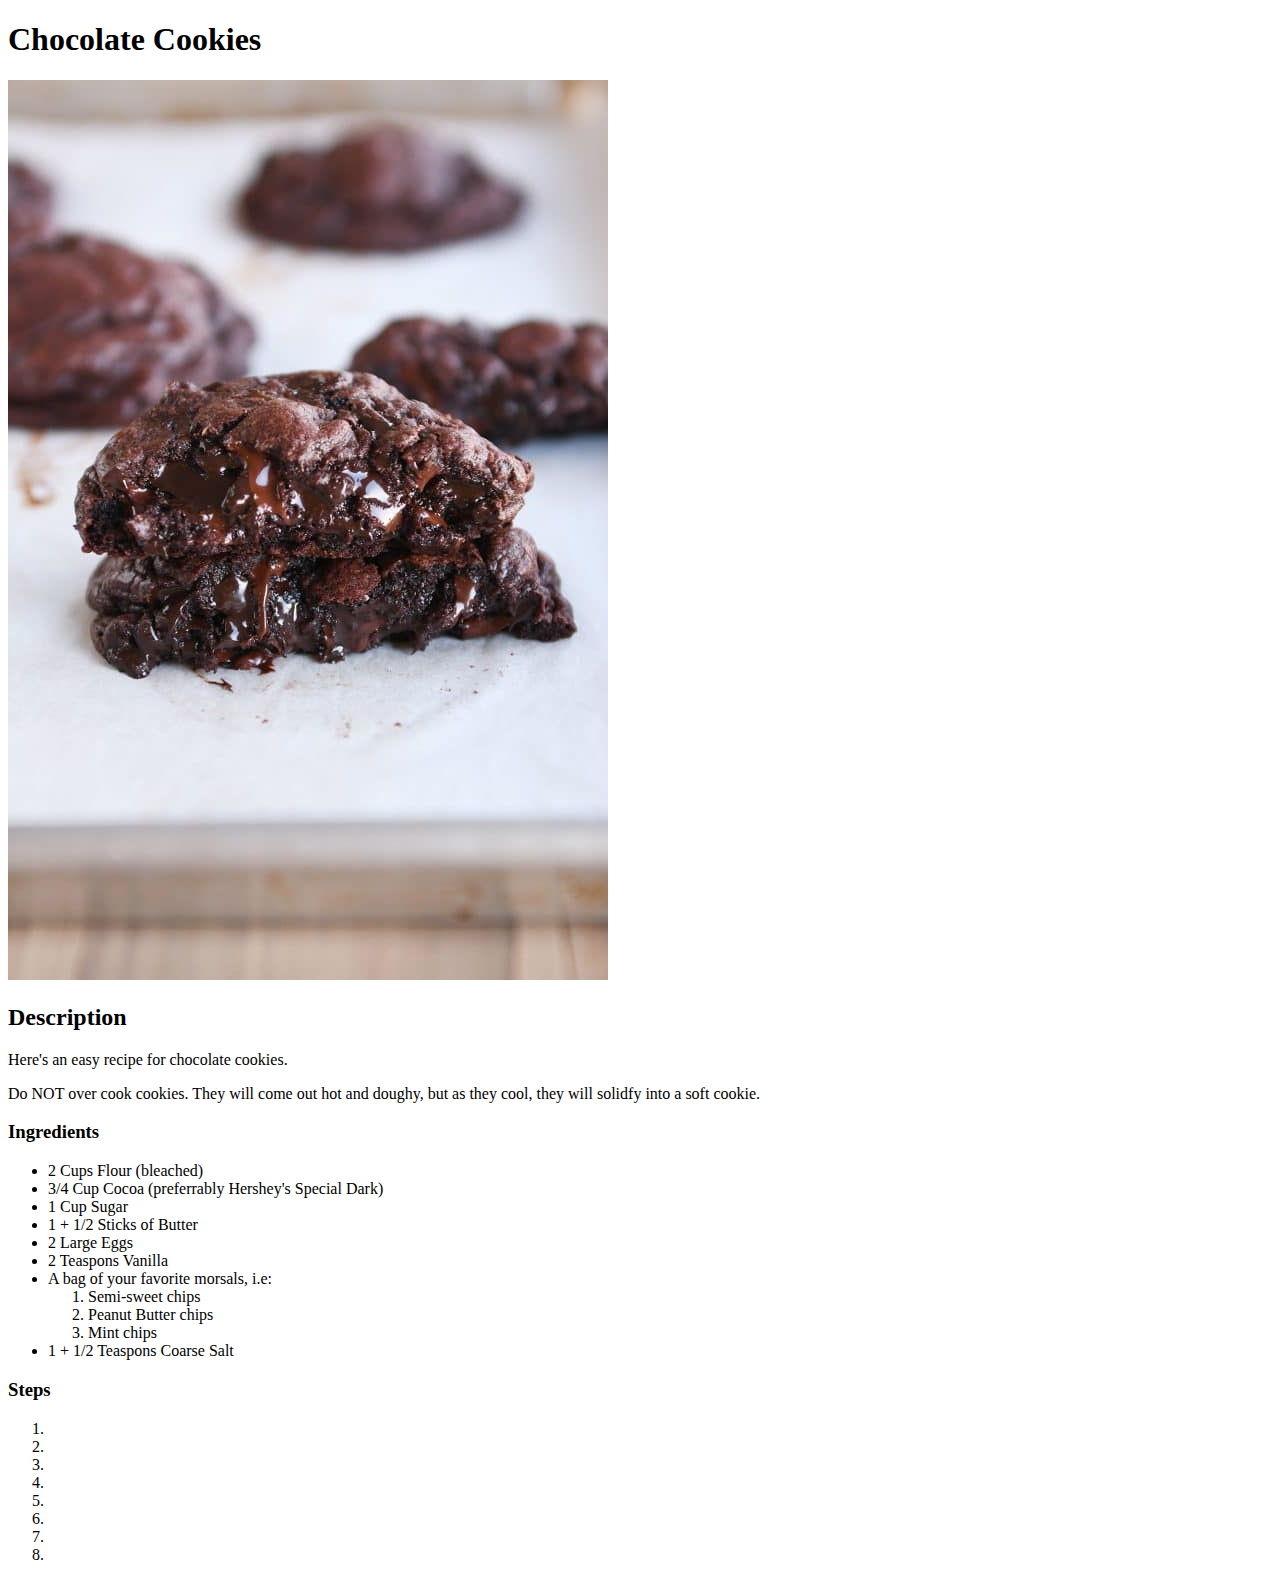
==== recipes/chococlate-cookies.html @ f3e57ab9 "Chocolate Cookies Ingredients" ====
<!DOCTYPE html>
<html lang="en">

<head>
    <meta charset="UTF-8">
    <meta name="viewport" content="width=device-width, initial-scale=1.0">
    <title>Odin Recipies : Chocolate Cookies</title>
</head>

<body>
    <h1>Chocolate Cookies</h1>
    <img src="../images/choco-cookie.jpg" alt="An image of a chocolate cookie.">
    <h2>Description</h2>
    <p>Here's an easy recipe for chocolate cookies.</p>
    <p>Do NOT over cook cookies. They will come out hot and doughy, but as they cool, they will solidfy into a soft
        cookie.</p>
    <h3>Ingredients</h3>
    <ul>
        <li>2 Cups Flour (bleached)</li>
        <li>3/4 Cup Cocoa (preferrably Hershey's Special Dark)</li>
        <li>1 Cup Sugar</li>
        <li>1 + 1/2 Sticks of Butter</li>
        <li>2 Large Eggs</li>
        <li>2 Teaspons Vanilla</li>
        <li>A bag of your favorite morsals, i.e:
            <ol>
                <li>Semi-sweet chips</li>
                <li>Peanut Butter chips</li>
                <li>Mint chips</li>
            </ol>
        </li>
        <li>1 + 1/2 Teaspons Coarse Salt</li>
    </ul>
    <h3>Steps</h3>
    <ol>
        <li></li>
        <li></li>
        <li></li>
        <li></li>
        <li></li>
        <li></li>
        <li></li>
        <li></li>
    </ol>
</body>

</html>
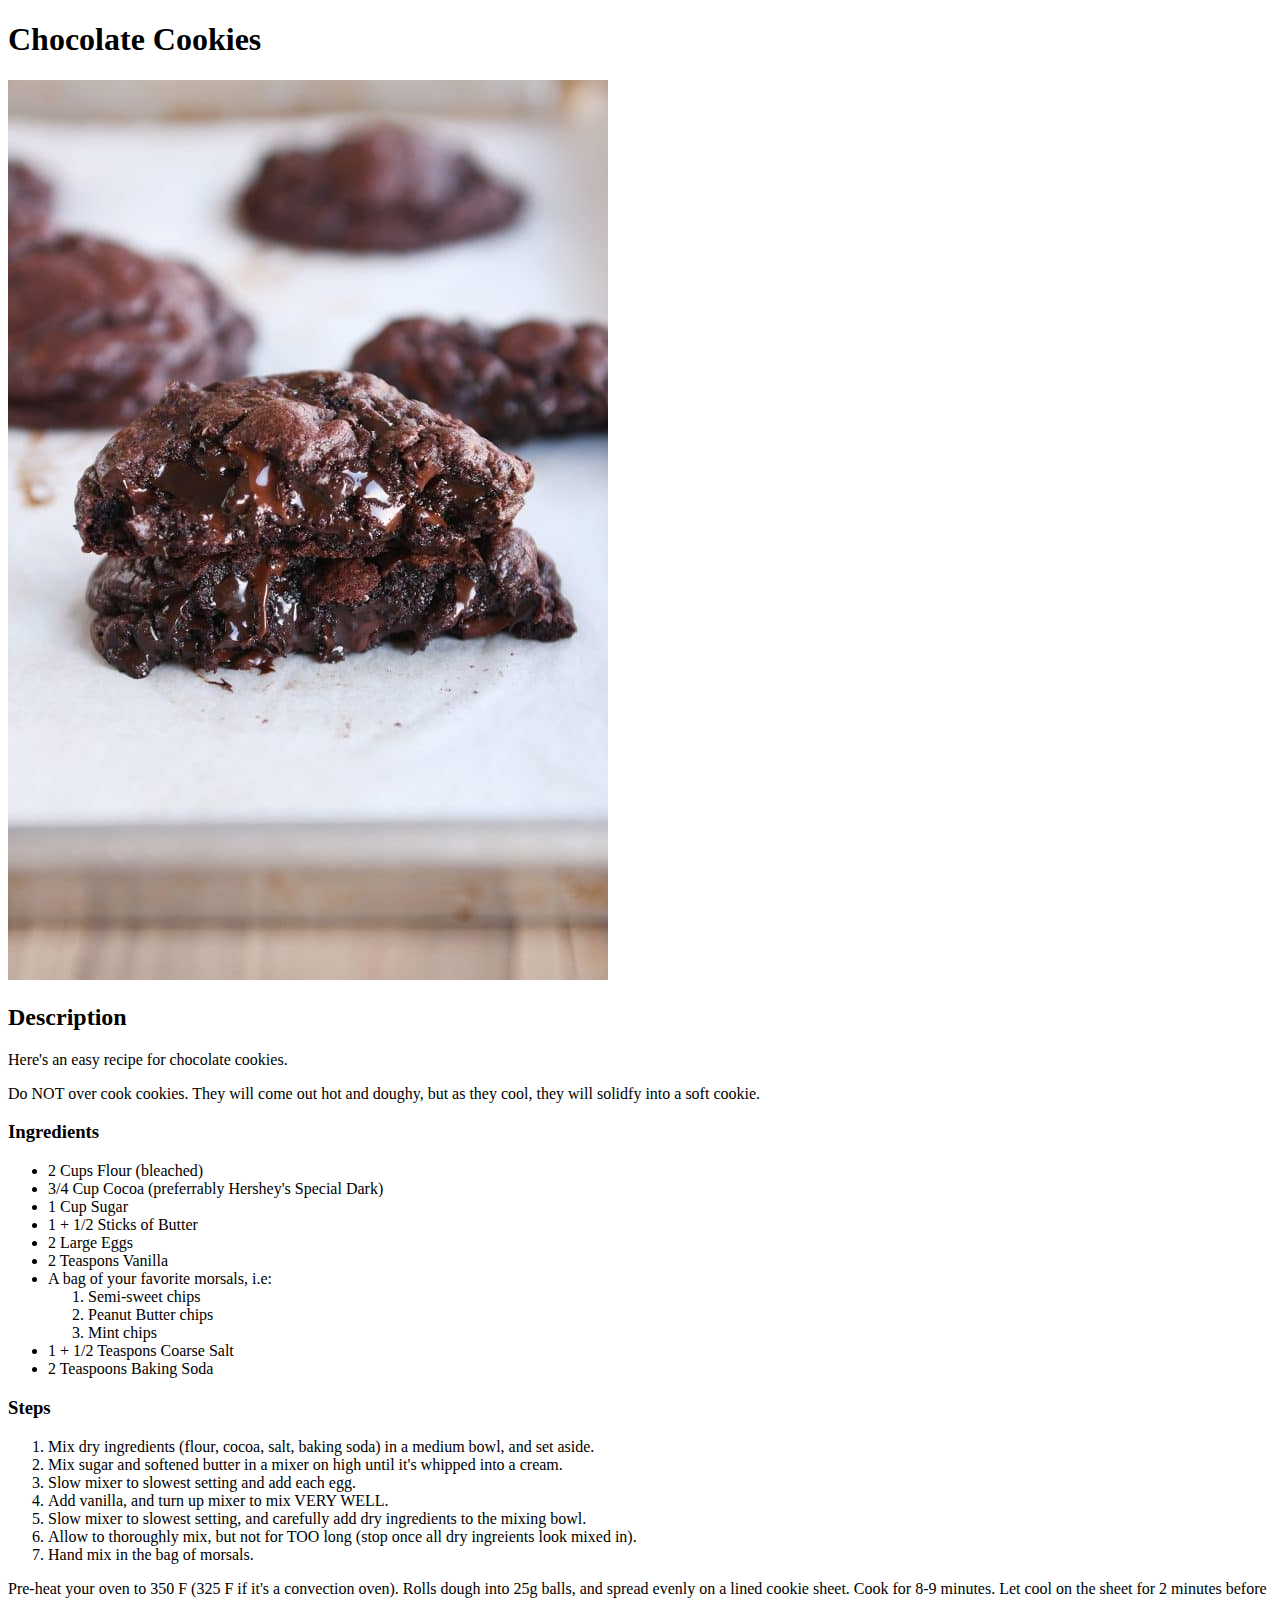
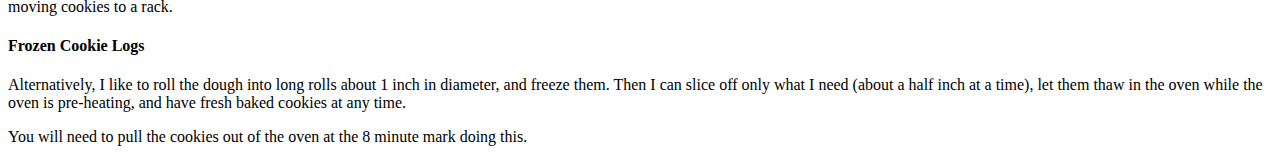
==== commit 37a33f59: "Chocolate cookie Steps" ====
--- a/recipes/chococlate-cookies.html
+++ b/recipes/chococlate-cookies.html
@@ -30,18 +30,26 @@
             </ol>
         </li>
         <li>1 + 1/2 Teaspons Coarse Salt</li>
+        <li>2 Teaspoons Baking Soda</li>
     </ul>
     <h3>Steps</h3>
     <ol>
-        <li></li>
-        <li></li>
-        <li></li>
-        <li></li>
-        <li></li>
-        <li></li>
-        <li></li>
-        <li></li>
+        <li>Mix dry ingredients (flour, cocoa, salt, baking soda) in a medium bowl, and set aside.</li>
+        <li>Mix sugar and softened butter in a mixer on high until it's whipped into a cream.</li>
+        <li>Slow mixer to slowest setting and add each egg.</li>
+        <li>Add vanilla, and turn up mixer to mix VERY WELL.</li>
+        <li>Slow mixer to slowest setting, and carefully add dry ingredients to the mixing bowl.</li>
+        <li>Allow to thoroughly mix, but not for TOO long (stop once all dry ingreients look mixed in).</li>
+        <li>Hand mix in the bag of morsals.</li>
     </ol>
+    <p>Pre-heat your oven to 350 F (325 F if it's a convection oven). Rolls dough into 25g balls, and spread evenly on a
+        lined cookie sheet. Cook for 8-9 minutes. Let cool on the sheet for 2 minutes before moving cookies to a rack.
+    </p>
+    <h4>Frozen Cookie Logs</h4>
+    <p>Alternatively, I like to roll the dough into long rolls about 1 inch in diameter, and freeze them. Then I can
+        slice off only what I need (about a half inch at a time), let them thaw in the oven while the oven is
+        pre-heating, and have fresh baked cookies at any time.</p>
+    <p>You will need to pull the cookies out of the oven at the 8 minute mark doing this. </p>
 </body>
 
 </html>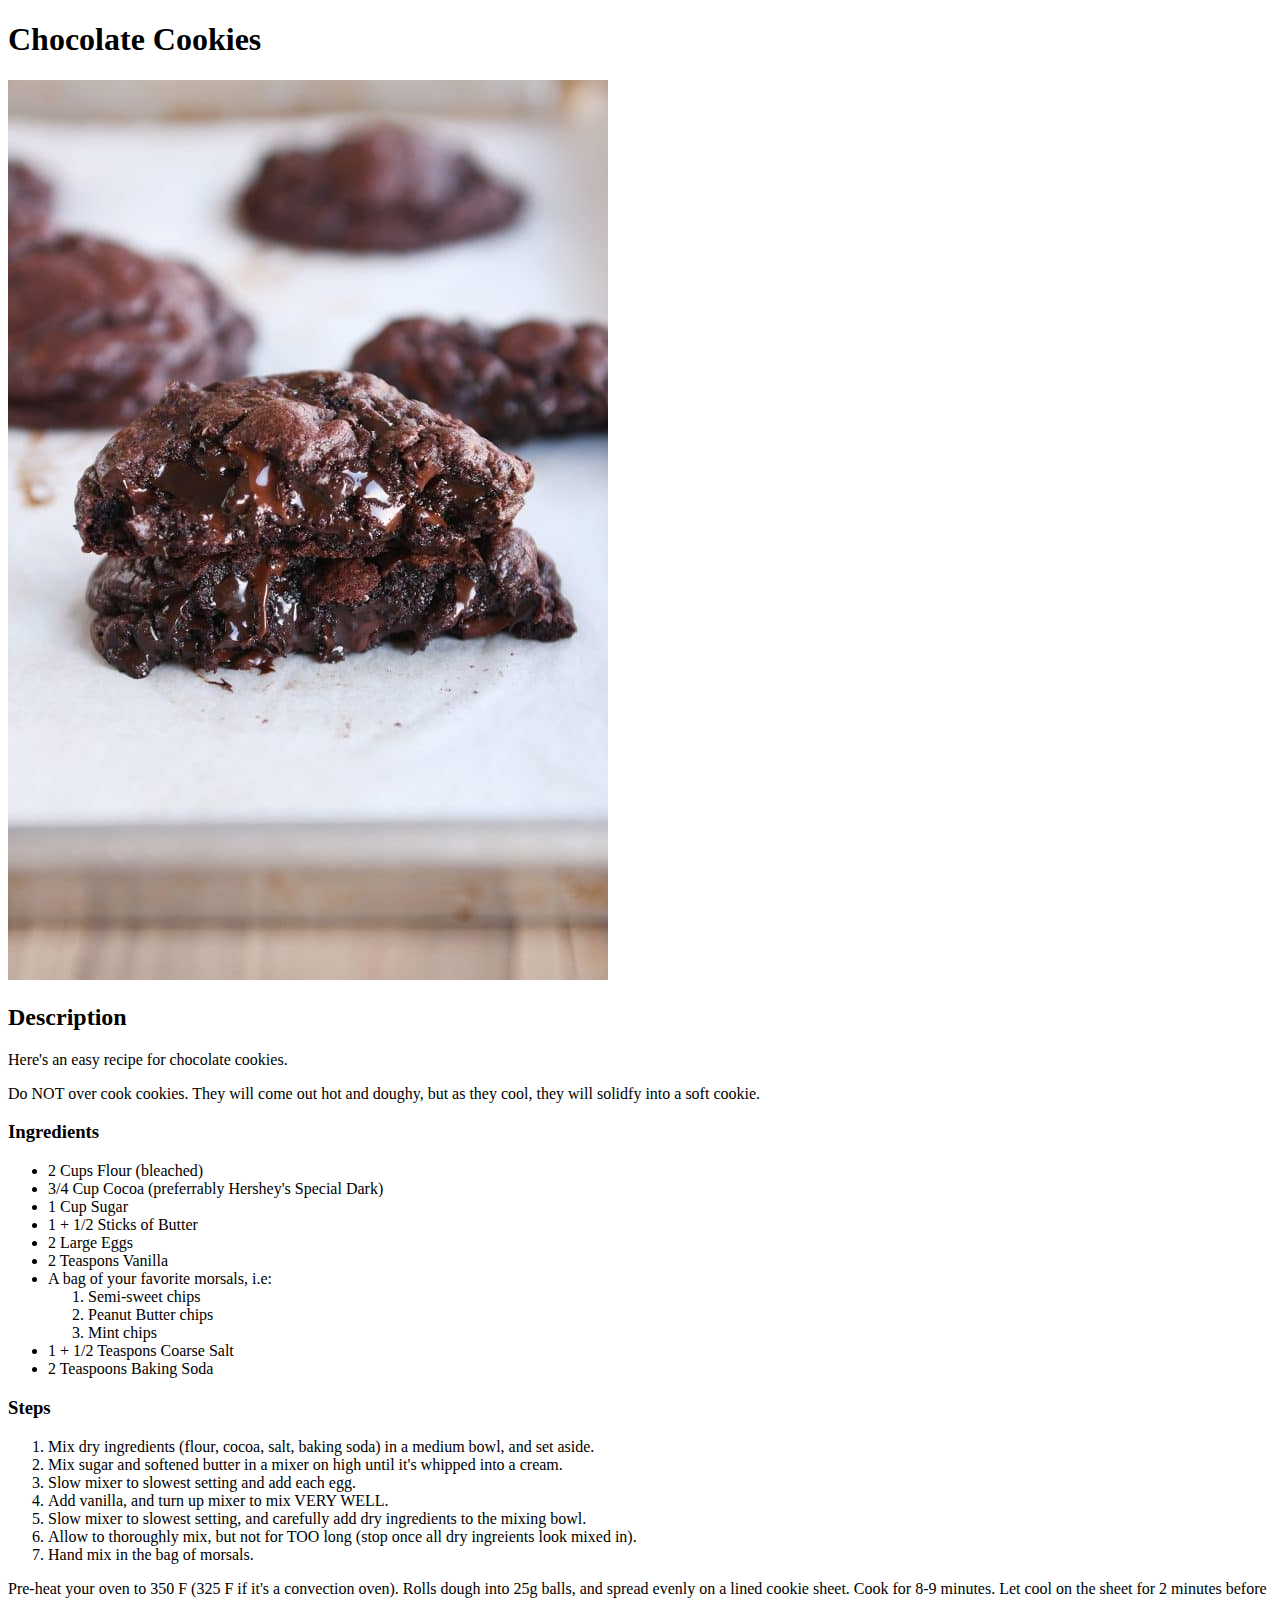
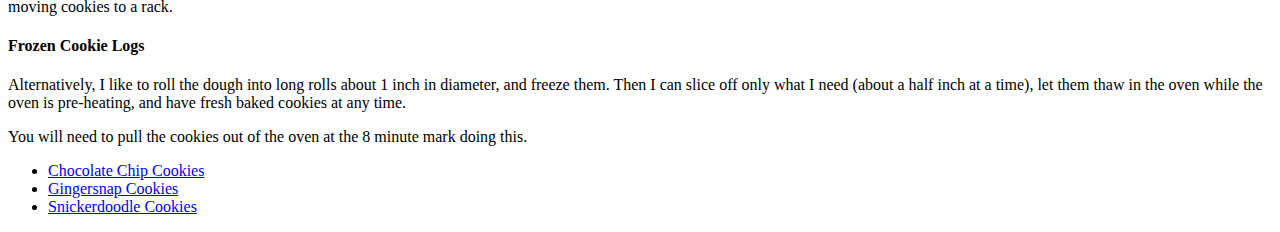
==== commit a41e9361: "Navigation on all pages" ====
--- a/recipes/chococlate-cookies.html
+++ b/recipes/chococlate-cookies.html
@@ -50,6 +50,13 @@
         slice off only what I need (about a half inch at a time), let them thaw in the oven while the oven is
         pre-heating, and have fresh baked cookies at any time.</p>
     <p>You will need to pull the cookies out of the oven at the 8 minute mark doing this. </p>
+    <nav>
+        <ul>
+            <li><a href="./recipes/chocolate-chip-cookies.html">Chocolate Chip Cookies</a></li>
+            <li><a href="./recipes/gingersnap-cookies.html">Gingersnap Cookies</a></li>
+            <li><a href="./recipes/snickerdoodle-cookies.html">Snickerdoodle Cookies</a></li>
+        </ul>
+    </nav>
 </body>
 
 </html>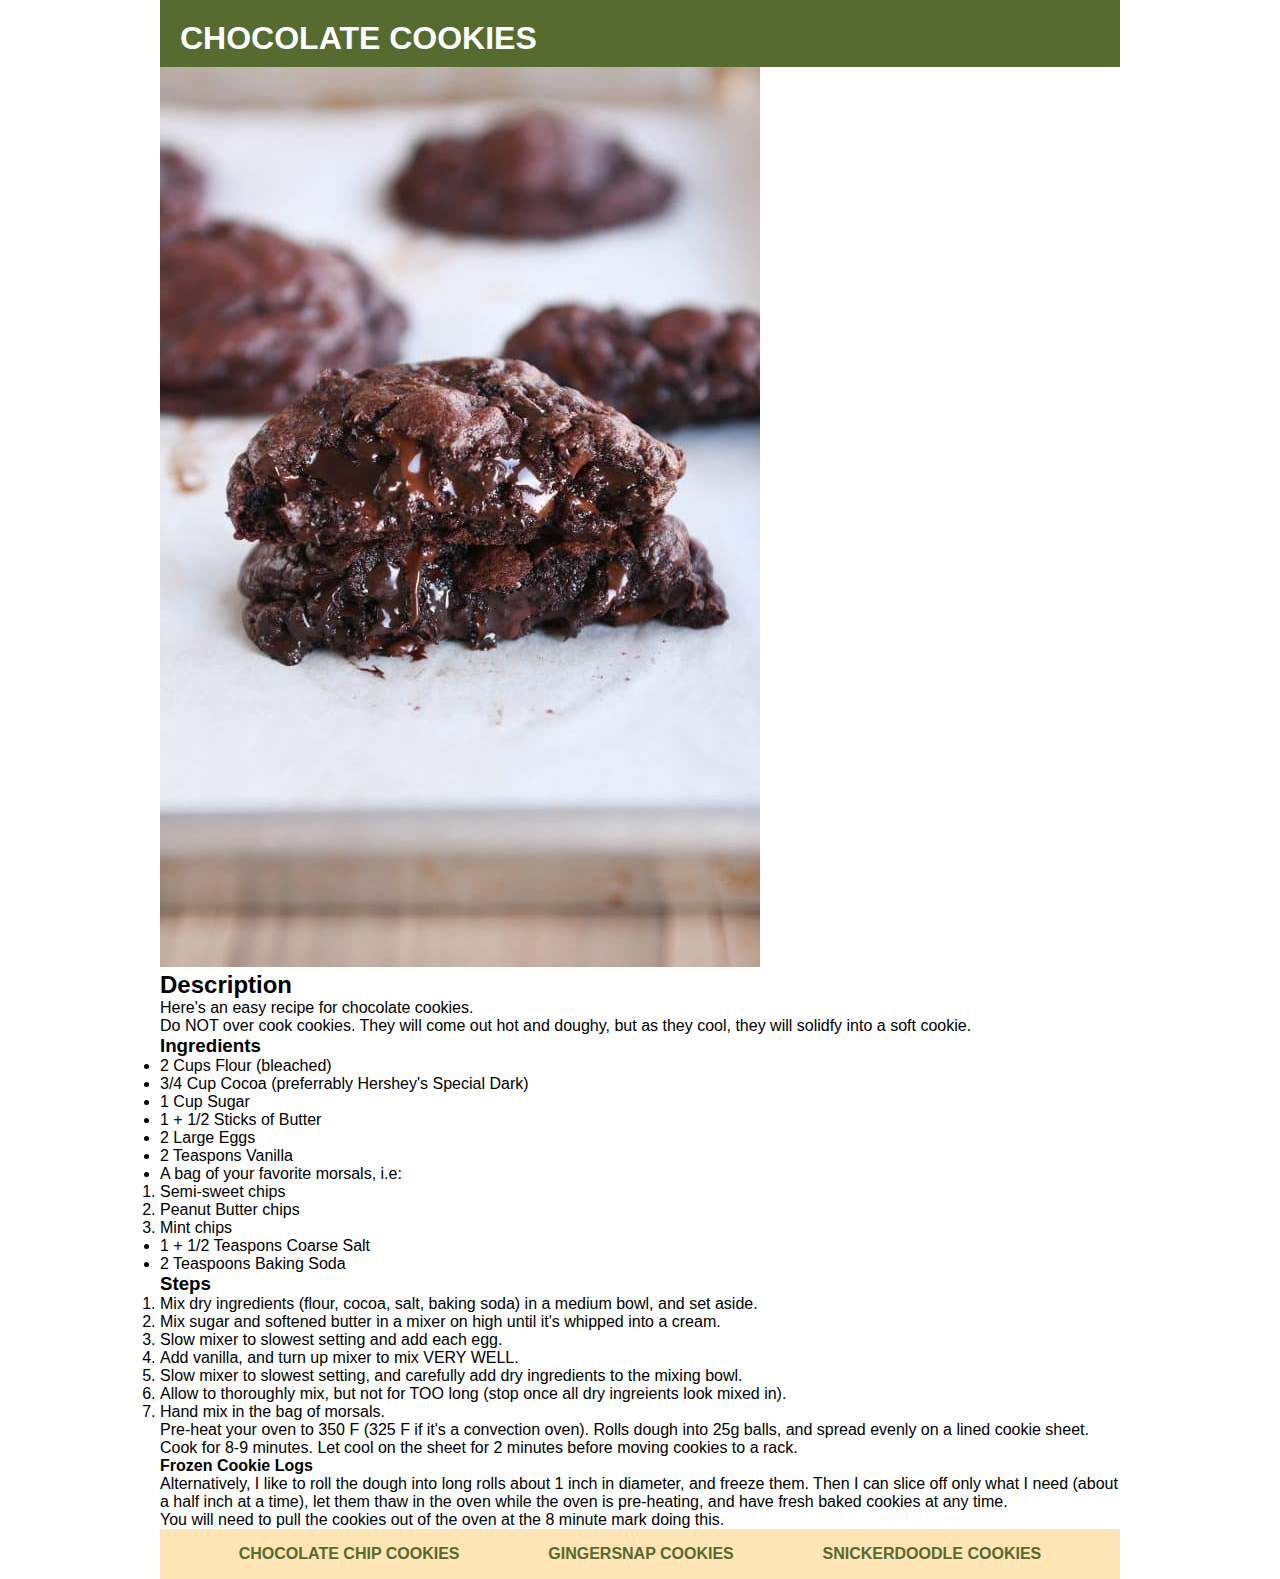
==== commit 121843ea: "Style Sheet Added" ====
--- a/recipes/chococlate-cookies.html
+++ b/recipes/chococlate-cookies.html
@@ -4,6 +4,7 @@
 <head>
     <meta charset="UTF-8">
     <meta name="viewport" content="width=device-width, initial-scale=1.0">
+    <link rel="stylesheet" href="/styles/styles.css">
     <title>Odin Recipies : Chocolate Cookies</title>
 </head>
 
@@ -52,9 +53,9 @@
     <p>You will need to pull the cookies out of the oven at the 8 minute mark doing this. </p>
     <nav>
         <ul>
-            <li><a href="./recipes/chocolate-chip-cookies.html">Chocolate Chip Cookies</a></li>
-            <li><a href="./recipes/gingersnap-cookies.html">Gingersnap Cookies</a></li>
-            <li><a href="./recipes/snickerdoodle-cookies.html">Snickerdoodle Cookies</a></li>
+            <li><a href="/recipes/chocolate-chip-cookies.html">Chocolate Chip Cookies</a></li>
+            <li><a href="/recipes/gingersnap-cookies.html">Gingersnap Cookies</a></li>
+            <li><a href="/recipes/snickerdoodle-cookies.html">Snickerdoodle Cookies</a></li>
         </ul>
     </nav>
 </body>
--- a/styles/styles.css
+++ b/styles/styles.css
@@ -0,0 +1,50 @@
+*,
+html {
+    margin: 0;
+    padding: 0;
+    font-family: Tahoma, Helvetica, sans-serif;
+}
+
+body {
+    width: 75%;
+    margin: 0 auto;
+}
+
+h1 {
+    background-color: darkolivegreen;
+    color: white;
+    padding: 20px 0px 10px 20px;
+    text-transform: uppercase;
+}
+
+nav {
+    background-color: moccasin;
+}
+
+nav ul {
+    height: 50px;
+    display: flex;
+    justify-content: space-evenly;
+    list-style-type: none;
+}
+
+nav ul li {
+    display: flex;
+    align-items: stretch;
+    text-transform: uppercase;
+    font-weight: 600;
+}
+
+nav ul li a {
+    display: flex;
+    align-items: center;
+    padding: 0 10px;
+    text-decoration: none;
+    color: darkolivegreen;
+}
+
+nav ul li a:hover {
+    background-color: darkolivegreen;
+    color: moccasin;
+    text-decoration: none;
+}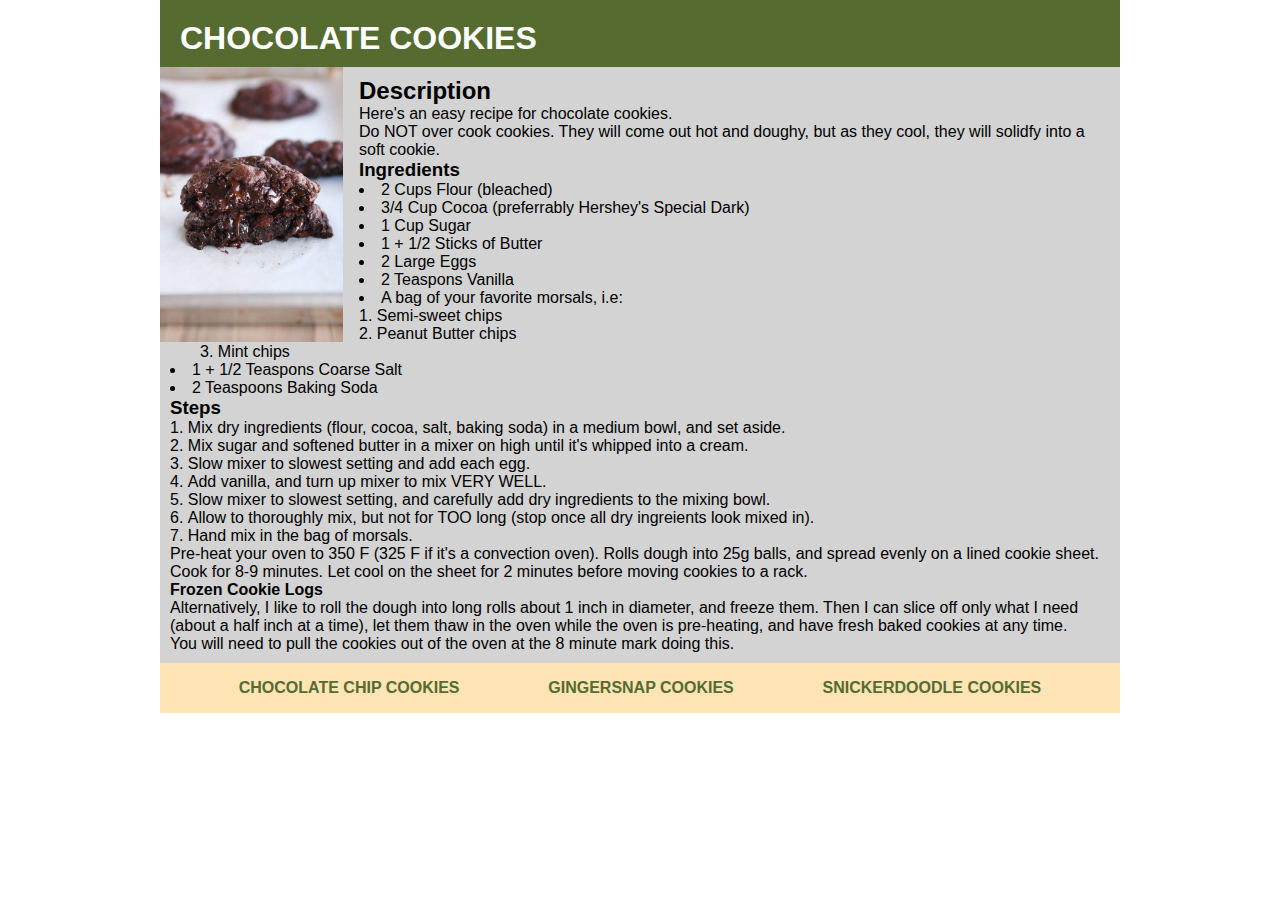
==== commit 4d20abb8: "Styling Body" ====
--- a/recipes/chococlate-cookies.html
+++ b/recipes/chococlate-cookies.html
@@ -11,46 +11,50 @@
 <body>
     <h1>Chocolate Cookies</h1>
     <img src="../images/choco-cookie.jpg" alt="An image of a chocolate cookie.">
-    <h2>Description</h2>
-    <p>Here's an easy recipe for chocolate cookies.</p>
-    <p>Do NOT over cook cookies. They will come out hot and doughy, but as they cool, they will solidfy into a soft
-        cookie.</p>
-    <h3>Ingredients</h3>
-    <ul>
-        <li>2 Cups Flour (bleached)</li>
-        <li>3/4 Cup Cocoa (preferrably Hershey's Special Dark)</li>
-        <li>1 Cup Sugar</li>
-        <li>1 + 1/2 Sticks of Butter</li>
-        <li>2 Large Eggs</li>
-        <li>2 Teaspons Vanilla</li>
-        <li>A bag of your favorite morsals, i.e:
-            <ol>
-                <li>Semi-sweet chips</li>
-                <li>Peanut Butter chips</li>
-                <li>Mint chips</li>
-            </ol>
-        </li>
-        <li>1 + 1/2 Teaspons Coarse Salt</li>
-        <li>2 Teaspoons Baking Soda</li>
-    </ul>
-    <h3>Steps</h3>
-    <ol>
-        <li>Mix dry ingredients (flour, cocoa, salt, baking soda) in a medium bowl, and set aside.</li>
-        <li>Mix sugar and softened butter in a mixer on high until it's whipped into a cream.</li>
-        <li>Slow mixer to slowest setting and add each egg.</li>
-        <li>Add vanilla, and turn up mixer to mix VERY WELL.</li>
-        <li>Slow mixer to slowest setting, and carefully add dry ingredients to the mixing bowl.</li>
-        <li>Allow to thoroughly mix, but not for TOO long (stop once all dry ingreients look mixed in).</li>
-        <li>Hand mix in the bag of morsals.</li>
-    </ol>
-    <p>Pre-heat your oven to 350 F (325 F if it's a convection oven). Rolls dough into 25g balls, and spread evenly on a
-        lined cookie sheet. Cook for 8-9 minutes. Let cool on the sheet for 2 minutes before moving cookies to a rack.
-    </p>
-    <h4>Frozen Cookie Logs</h4>
-    <p>Alternatively, I like to roll the dough into long rolls about 1 inch in diameter, and freeze them. Then I can
-        slice off only what I need (about a half inch at a time), let them thaw in the oven while the oven is
-        pre-heating, and have fresh baked cookies at any time.</p>
-    <p>You will need to pull the cookies out of the oven at the 8 minute mark doing this. </p>
+    <section>
+        <h2>Description</h2>
+        <p>Here's an easy recipe for chocolate cookies.</p>
+        <p>Do NOT over cook cookies. They will come out hot and doughy, but as they cool, they will solidfy into a soft
+            cookie.</p>
+        <h3>Ingredients</h3>
+        <ul>
+            <li>2 Cups Flour (bleached)</li>
+            <li>3/4 Cup Cocoa (preferrably Hershey's Special Dark)</li>
+            <li>1 Cup Sugar</li>
+            <li>1 + 1/2 Sticks of Butter</li>
+            <li>2 Large Eggs</li>
+            <li>2 Teaspons Vanilla</li>
+            <li>A bag of your favorite morsals, i.e:
+                <ol>
+                    <li>Semi-sweet chips</li>
+                    <li>Peanut Butter chips</li>
+                    <li>Mint chips</li>
+                </ol>
+            </li>
+            <li>1 + 1/2 Teaspons Coarse Salt</li>
+            <li>2 Teaspoons Baking Soda</li>
+        </ul>
+        <h3>Steps</h3>
+        <ol>
+            <li>Mix dry ingredients (flour, cocoa, salt, baking soda) in a medium bowl, and set aside.</li>
+            <li>Mix sugar and softened butter in a mixer on high until it's whipped into a cream.</li>
+            <li>Slow mixer to slowest setting and add each egg.</li>
+            <li>Add vanilla, and turn up mixer to mix VERY WELL.</li>
+            <li>Slow mixer to slowest setting, and carefully add dry ingredients to the mixing bowl.</li>
+            <li>Allow to thoroughly mix, but not for TOO long (stop once all dry ingreients look mixed in).</li>
+            <li>Hand mix in the bag of morsals.</li>
+        </ol>
+        <p>Pre-heat your oven to 350 F (325 F if it's a convection oven). Rolls dough into 25g balls, and spread evenly
+            on a
+            lined cookie sheet. Cook for 8-9 minutes. Let cool on the sheet for 2 minutes before moving cookies to a
+            rack.
+        </p>
+        <h4>Frozen Cookie Logs</h4>
+        <p>Alternatively, I like to roll the dough into long rolls about 1 inch in diameter, and freeze them. Then I can
+            slice off only what I need (about a half inch at a time), let them thaw in the oven while the oven is
+            pre-heating, and have fresh baked cookies at any time.</p>
+        <p>You will need to pull the cookies out of the oven at the 8 minute mark doing this. </p>
+    </section>
     <nav>
         <ul>
             <li><a href="/recipes/chocolate-chip-cookies.html">Chocolate Chip Cookies</a></li>
--- a/styles/styles.css
+++ b/styles/styles.css
@@ -18,6 +18,7 @@
 }
 
 nav {
+    clear: both;
     background-color: moccasin;
 }
 
@@ -47,4 +48,24 @@
     background-color: darkolivegreen;
     color: moccasin;
     text-decoration: none;
+}
+
+img {
+    max-width: 183px;
+    float: left;
+    margin-right: 1rem;
+}
+
+section {
+    padding: 10px;
+    background-color: lightgrey;
+}
+
+section ul,
+section ol {
+    list-style-position: inside;
+}
+
+section ul li ol {
+    margin-left: 30px;
 }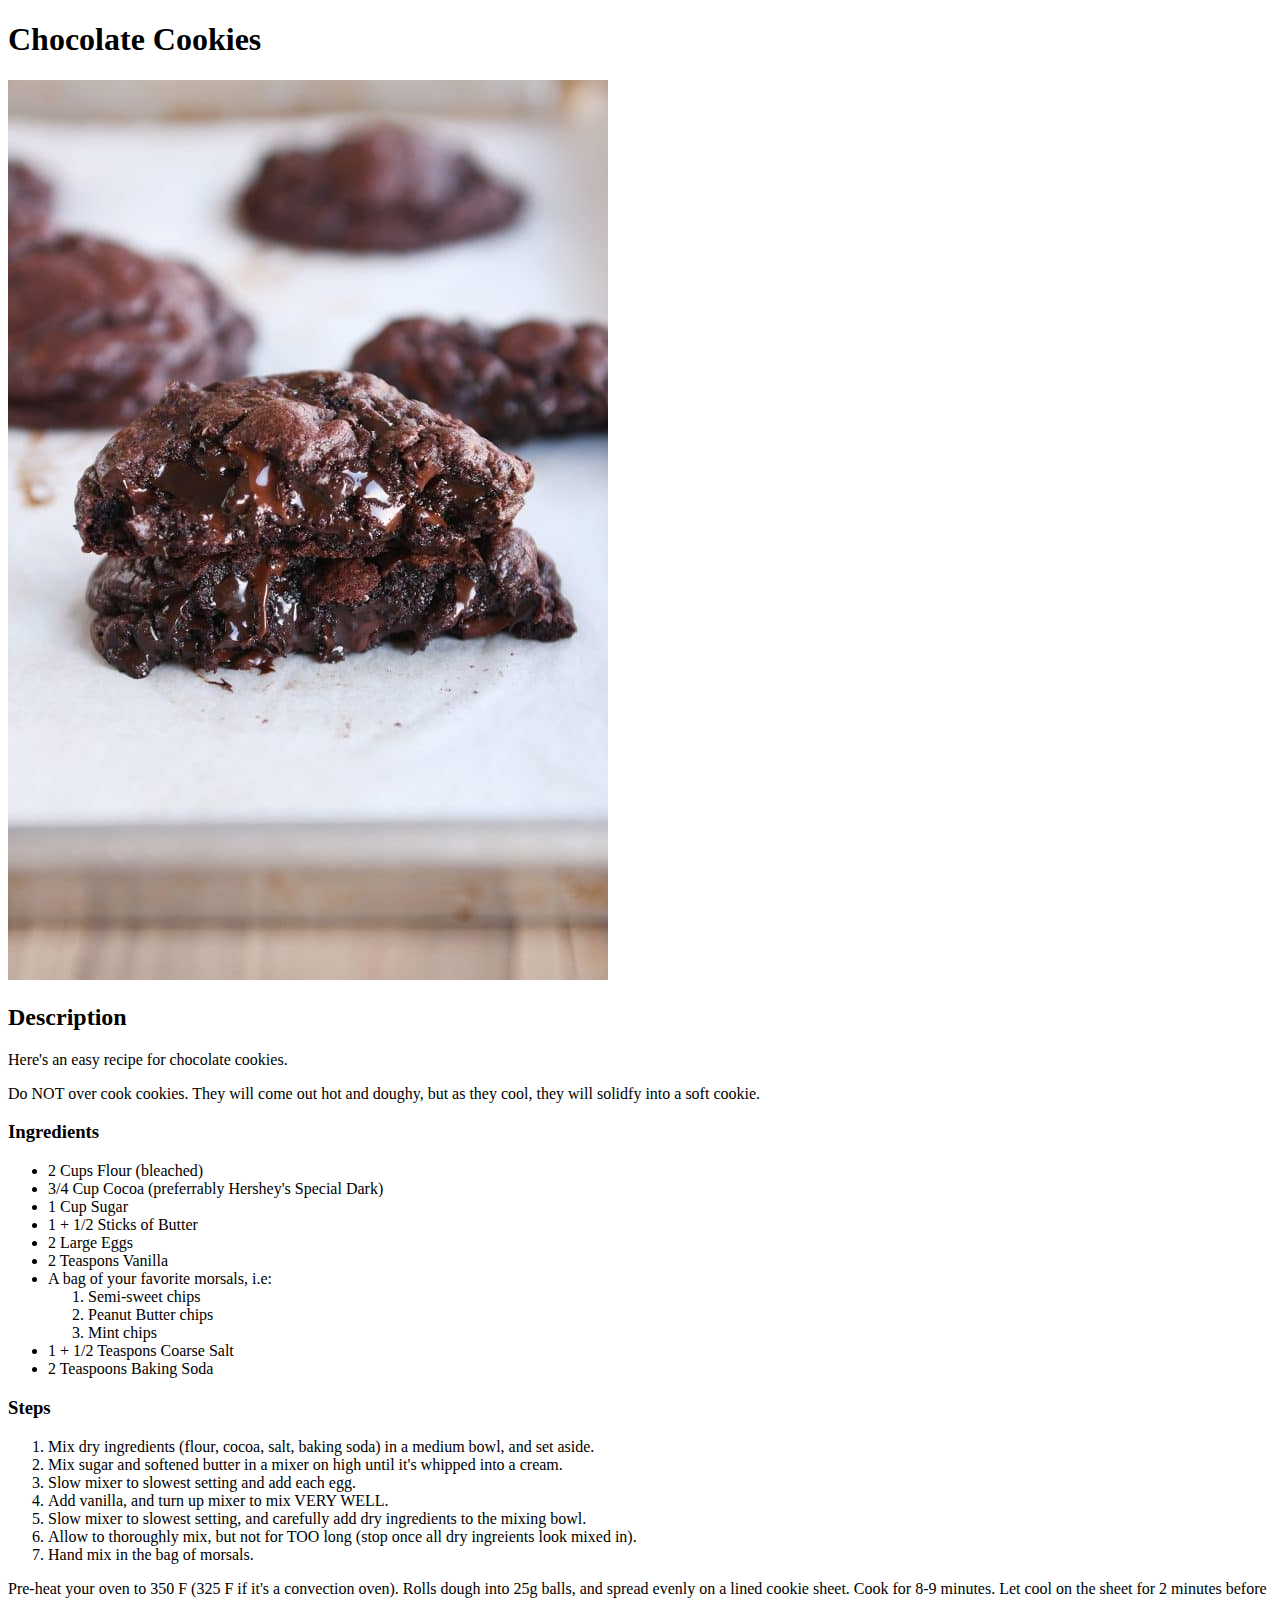
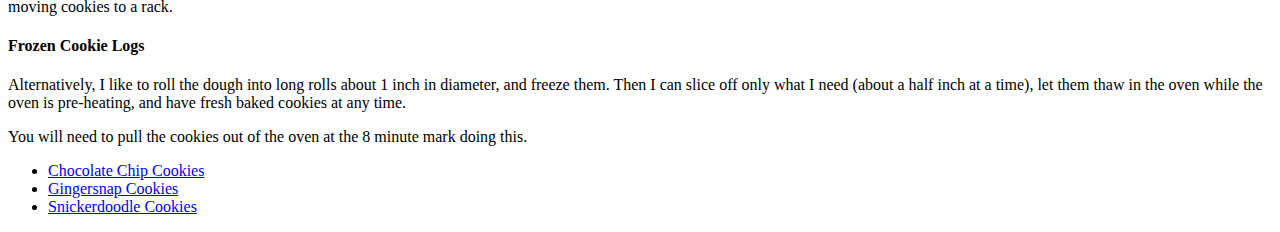
==== commit b55ade4d: "HTML Anchors" ====
--- a/recipes/chococlate-cookies.html
+++ b/recipes/chococlate-cookies.html
@@ -4,7 +4,7 @@
 <head>
     <meta charset="UTF-8">
     <meta name="viewport" content="width=device-width, initial-scale=1.0">
-    <link rel="stylesheet" href="/styles/styles.css">
+    <link rel="stylesheet" href="/odin-recipes/styles/styles.css">
     <title>Odin Recipies : Chocolate Cookies</title>
 </head>
 
